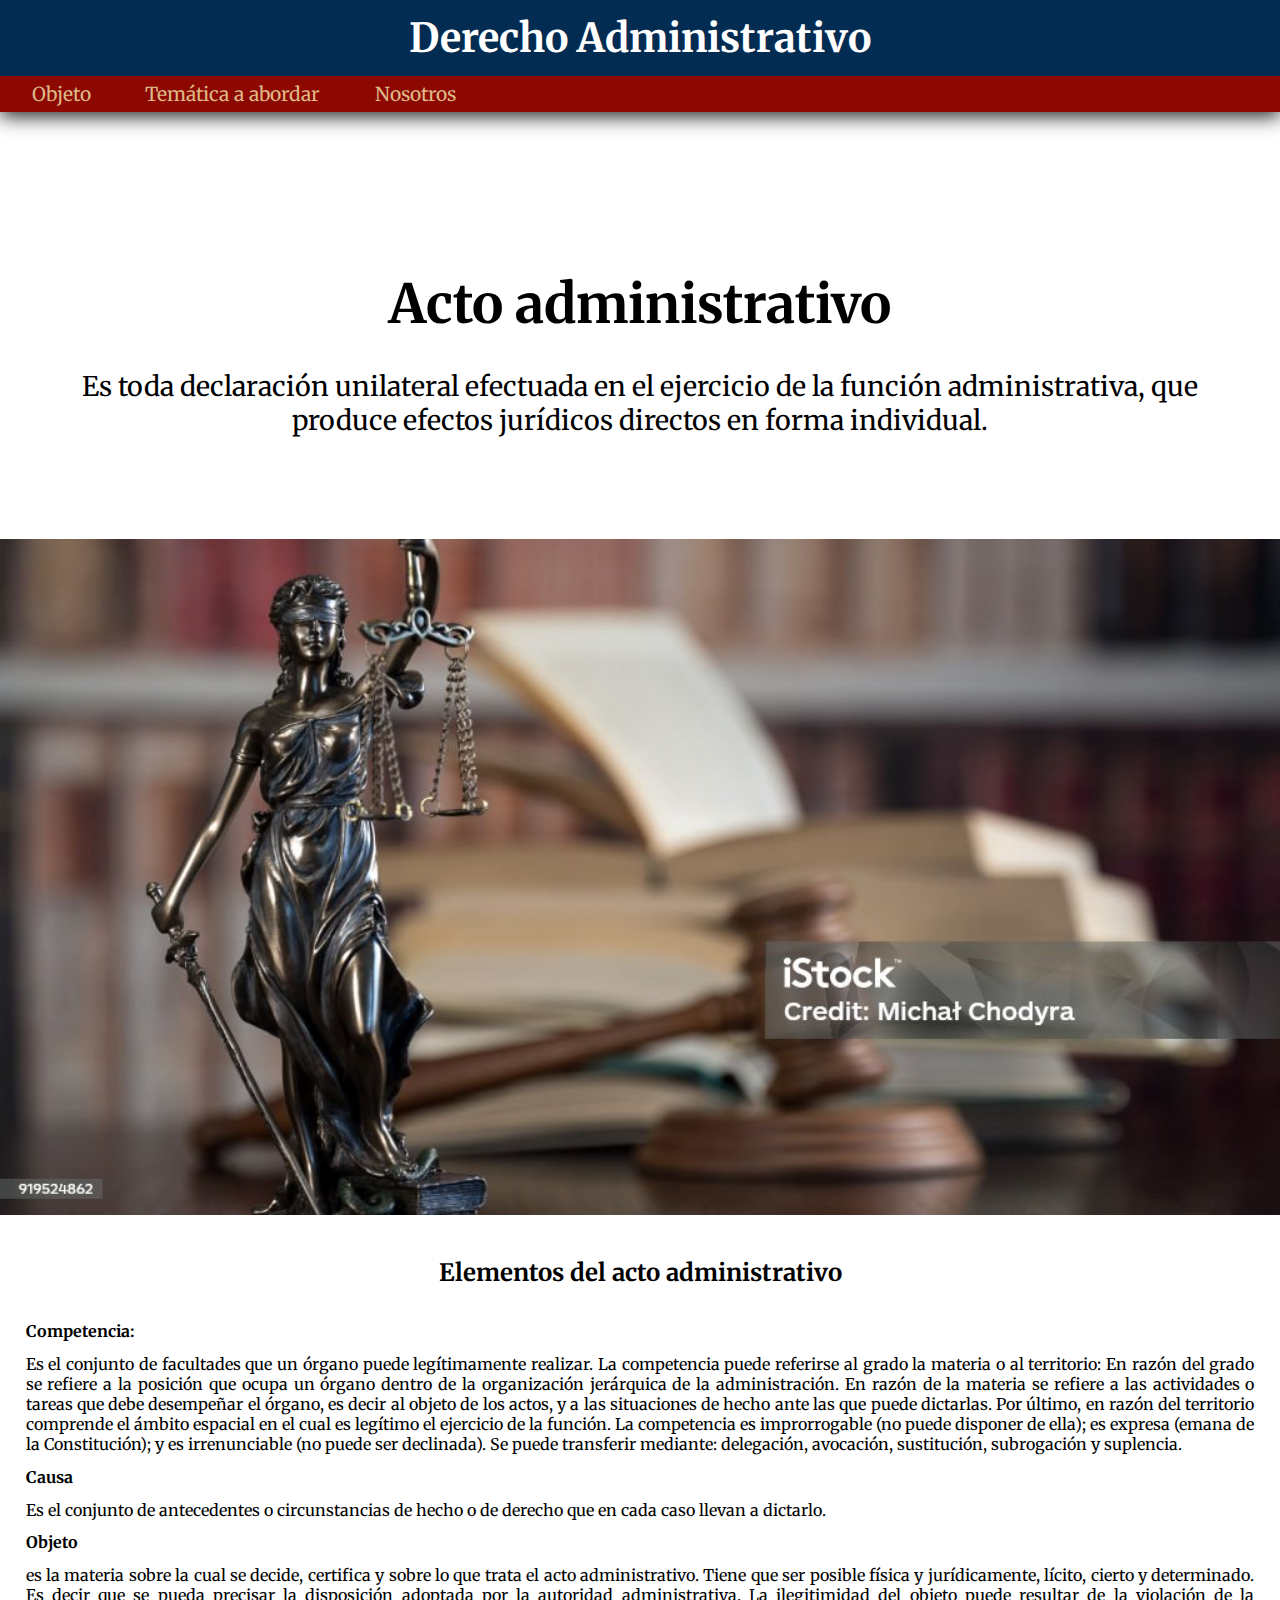
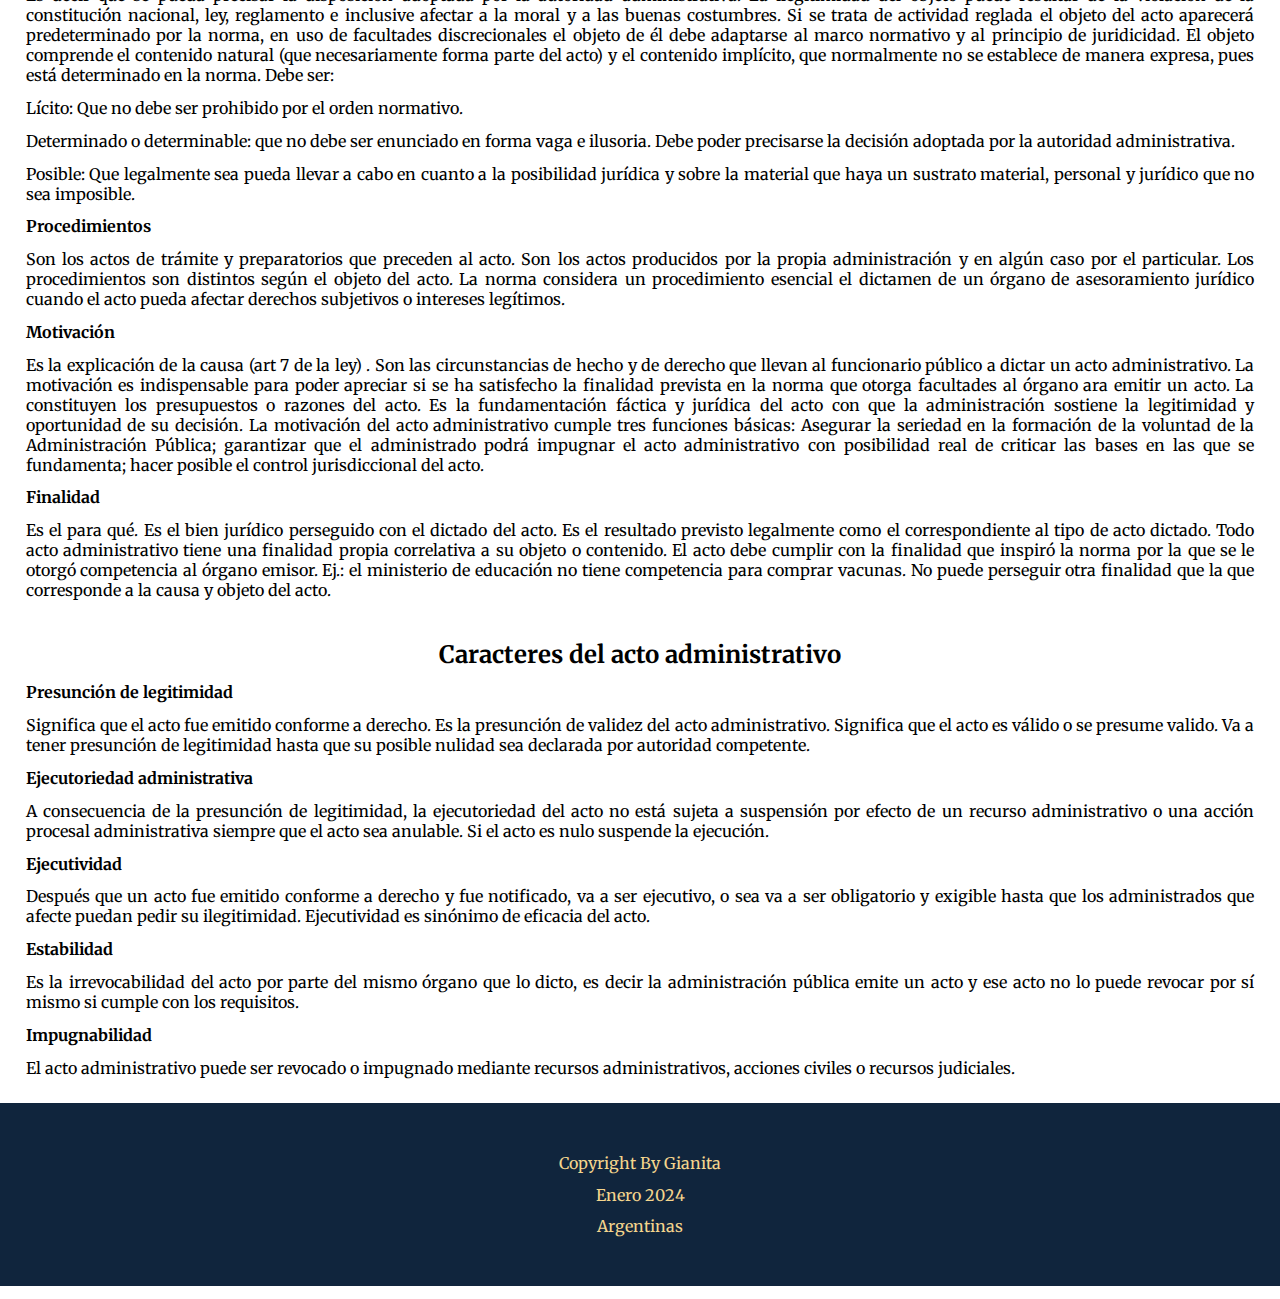
==== pages/acto-admin.html @ 35b10071 "Agregue acto administrativo al sitio, sus estilos y una imagen" ====
<!DOCTYPE html>
<html lang="en">
<head>
    <meta charset="UTF-8">
    <meta name="viewport" content="width=device-width, initial-scale=1.0">
    <title>Apuntecitos de Derecho Administrativo</title>
    <link rel="stylesheet" href="..\css\style.css">
    <link rel="stylesheet" href="..\css\style_acto.css">
    <link rel="preconnect" href="https://fonts.googleapis.com">
    <link rel="preconnect" href="https://fonts.gstatic.com" crossorigin>
    <link href="https://fonts.googleapis.com/css2?family=Lato:wght@900&family=Merriweather:wght@300&display=swap" rel="stylesheet">
    <link rel="shortcut icon" href="..\img\icon\favicon.ico" type="image/x-icon">
</head>
<body>
    <header class="encabezado">
        <a href="..\index.html" class="index_title"><h1>Derecho Administrativo</h1></a>
        <nav class="barra_navegacion">
            <a href="pages\objeto.html">Objeto</a>
            <a href="pages\tematica-a-abordar.html">Temática a abordar</a>
            <a href="pages\nosotros.html">Nosotros</a>
        </nav>
    </header>
    <section class="art-acto-admin">
        <div class="definicion-acto">
            <h2>Acto administrativo</h2><br>
            <p>Es toda declaración unilateral efectuada en el ejercicio de la función administrativa, que produce efectos jurídicos directos en forma individual.</p>
        </div>
        <img src="..\img\istockphoto-919524862-1024x1024.jpg" alt="" class="portada-acto">
        <div class="elementos-acto">
            <h3>Elementos del acto administrativo</h3><br>
            <h5>Competencia:</h5><p>Es el conjunto de facultades que un órgano puede legítimamente realizar. 
                La competencia puede referirse al grado la materia o al territorio: En razón del grado se refiere 
                a la posición que ocupa un órgano dentro de la organización jerárquica de la administración. En razón 
                de la materia se refiere a las actividades o tareas que debe desempeñar el órgano, es decir al objeto 
                de los actos, y a las situaciones de hecho ante las que puede dictarlas. Por último, en razón del territorio 
                comprende el ámbito espacial en el cual es legítimo el ejercicio de la función. La competencia es 
                improrrogable (no puede disponer de ella); es expresa (emana de la Constitución); y es irrenunciable 
                (no puede ser declinada). Se puede transferir mediante: delegación, avocación, sustitución, subrogación y suplencia. </p>
            <h5>Causa</h5><p>Es el conjunto de antecedentes o circunstancias de hecho o de derecho que en cada caso llevan a dictarlo.</p>
            <h5>Objeto</h5><p>es la materia sobre la cual se decide, certifica y sobre lo que trata el acto administrativo. Tiene que ser posible física y jurídicamente, lícito, cierto y determinado. Es decir que se pueda precisar la disposición adoptada por la autoridad administrativa. La ilegitimidad del objeto puede resultar de la violación de la constitución nacional, ley, reglamento e inclusive afectar a la moral y a las buenas costumbres. Si se trata de actividad reglada el objeto del acto aparecerá predeterminado por la norma, en uso de facultades discrecionales el objeto de él debe adaptarse al marco normativo y al principio de juridicidad. El objeto comprende el contenido natural (que necesariamente forma parte del acto) y el contenido implícito, que normalmente no se establece de manera expresa, pues está determinado en la norma. Debe ser:
                <p>Lícito: Que no debe ser prohibido por el orden normativo.</p>
                <p>Determinado o determinable: que no debe ser enunciado en forma vaga e ilusoria. Debe poder precisarse la decisión adoptada por la autoridad administrativa.</p>
                <p>Posible: Que legalmente sea pueda llevar a cabo en cuanto a la posibilidad jurídica y sobre la material que haya un sustrato material, personal y jurídico que no sea imposible.</p>
                </p>
            <h5>Procedimientos</h5><p>Son los actos de trámite y preparatorios que preceden al acto. Son los actos producidos por la propia administración y en algún caso por el particular. Los procedimientos son distintos según el objeto del acto. La norma considera un procedimiento esencial el dictamen de un órgano de asesoramiento jurídico cuando el acto pueda afectar derechos subjetivos o intereses legítimos.</p>
            <h5>Motivación</h5><p> Es la explicación de la causa (art 7 de la ley) . Son las circunstancias de hecho y de derecho que llevan al funcionario público a dictar un acto administrativo. La motivación es indispensable para poder apreciar si se ha satisfecho la finalidad prevista en la norma que otorga facultades al órgano ara emitir un acto. La constituyen los presupuestos o razones del acto. Es la fundamentación fáctica y jurídica del acto con que la administración sostiene la legitimidad y oportunidad de su decisión.
                La motivación del acto administrativo cumple tres funciones básicas: Asegurar la seriedad en la formación de la voluntad de la Administración Pública; garantizar que el administrado podrá impugnar el acto administrativo con posibilidad real de criticar las bases en las que se fundamenta; hacer posible el control jurisdiccional del acto. 
                </p>
            <h5>Finalidad</h5><p>Es el para qué. Es el bien jurídico perseguido con el dictado del acto. Es el resultado previsto legalmente como el correspondiente al tipo de acto dictado. Todo acto administrativo tiene una finalidad propia correlativa a su objeto o contenido. El acto debe cumplir con la finalidad que inspiró la norma por la que se le otorgó competencia al órgano emisor. Ej.: el ministerio de educación no tiene competencia para comprar vacunas. No puede perseguir otra finalidad que la que corresponde a la causa y objeto del acto.</p>
        </div>
        <div class="caracteres-acto">
            <h3>Caracteres del acto administrativo</h3>
            <h5>Presunción de legitimidad</h5><p>Significa que el acto fue emitido conforme a derecho. Es la presunción de validez del acto administrativo. Significa que el acto es válido o se presume valido. Va a tener presunción de legitimidad hasta que su posible nulidad sea declarada por autoridad competente. </p>
            <h5>Ejecutoriedad administrativa</h5><p>A consecuencia de la presunción de legitimidad, la ejecutoriedad del acto no está sujeta a suspensión por efecto de un recurso administrativo o una acción procesal administrativa siempre que el acto sea anulable. Si el acto es nulo suspende la ejecución.</p>
            <h5>Ejecutividad</h5><p>Después que un acto fue emitido conforme a derecho y fue notificado, va a ser ejecutivo, o sea va a ser obligatorio y exigible hasta que los administrados que afecte puedan pedir su ilegitimidad. Ejecutividad es sinónimo de eficacia del acto.</p>
            <h5>Estabilidad</h5><p> Es la irrevocabilidad del acto por parte del mismo órgano que lo dicto, es decir la administración pública emite un acto y ese acto no lo puede revocar por sí mismo si cumple con los requisitos. </p>
            <h5>Impugnabilidad</h5><p>El acto administrativo puede ser revocado o impugnado mediante recursos administrativos, acciones civiles o recursos judiciales. </p>
        </div>
    </section>
    <footer class="footer" id="footer">
        <p>Copyright By Gianita</p>
        <p>Enero 2024</p>
        <p>Argentinas</p>
    </footer>
</body>
</html>
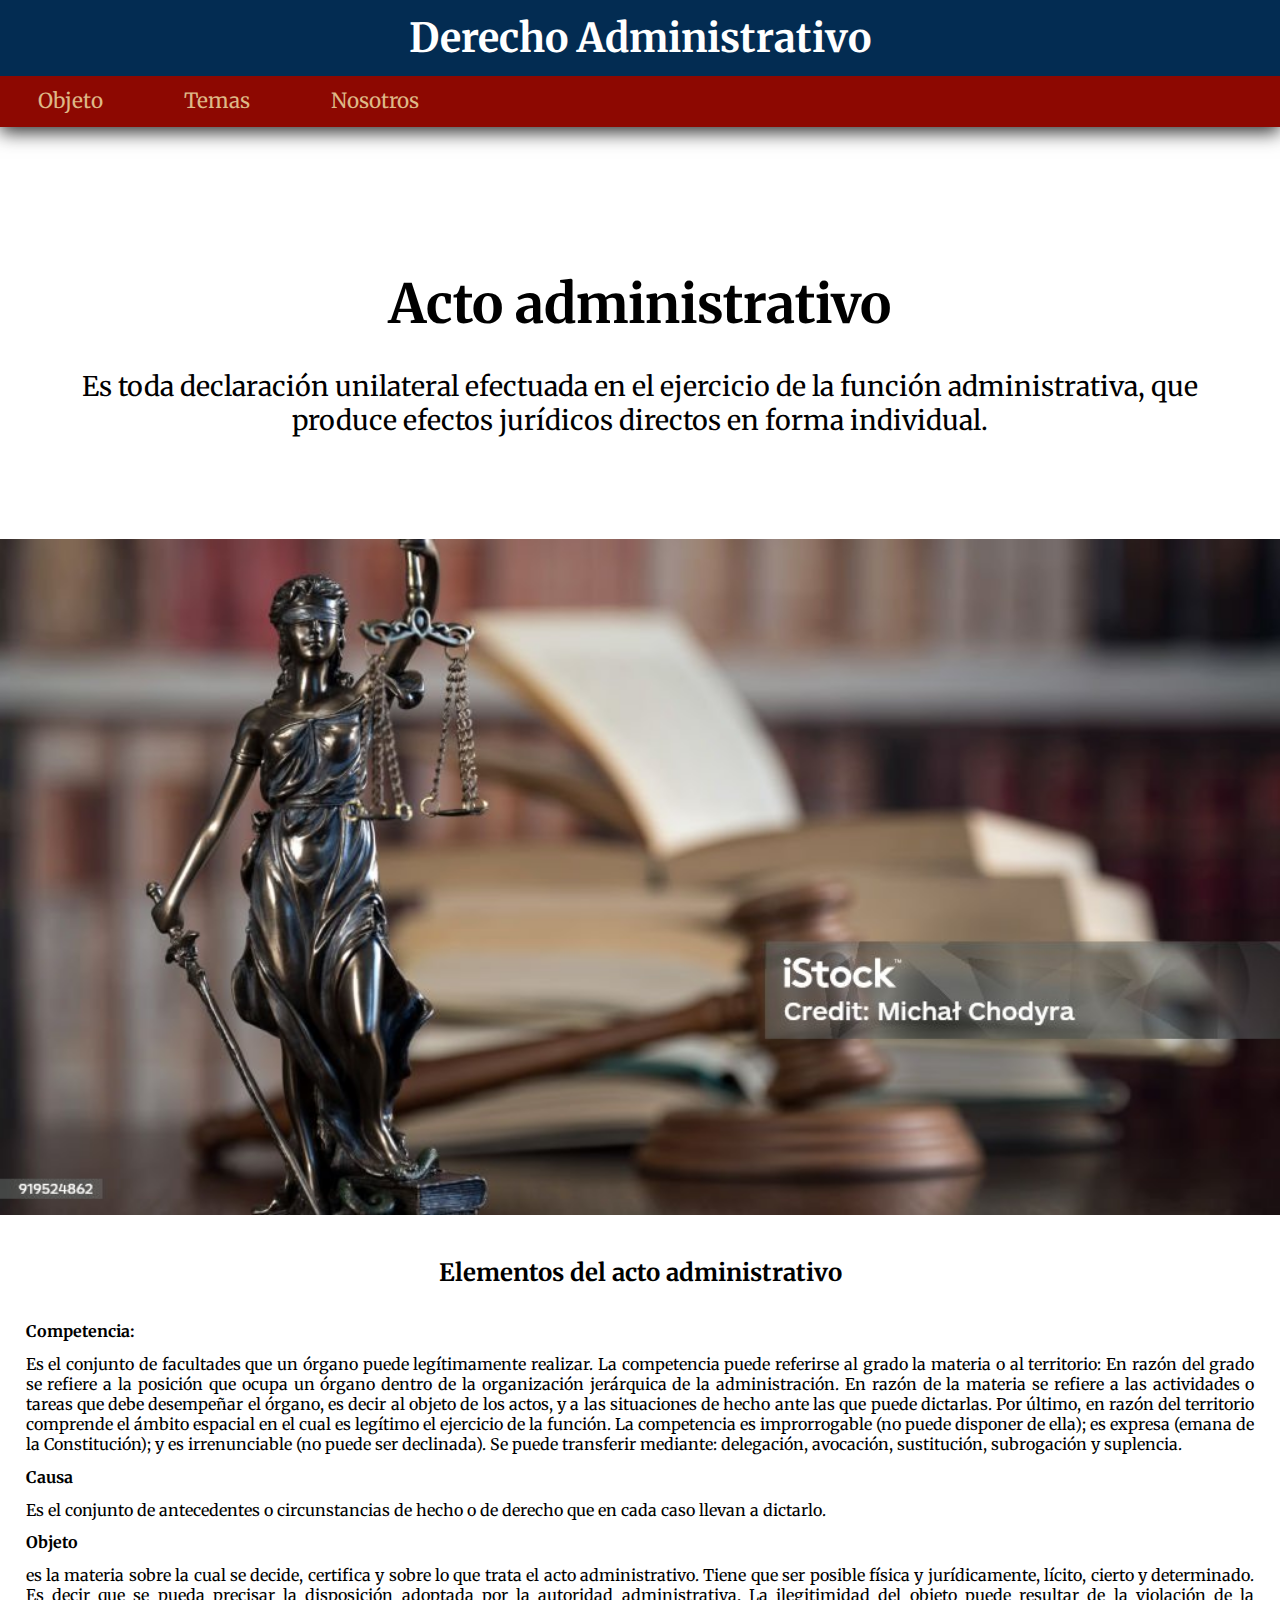
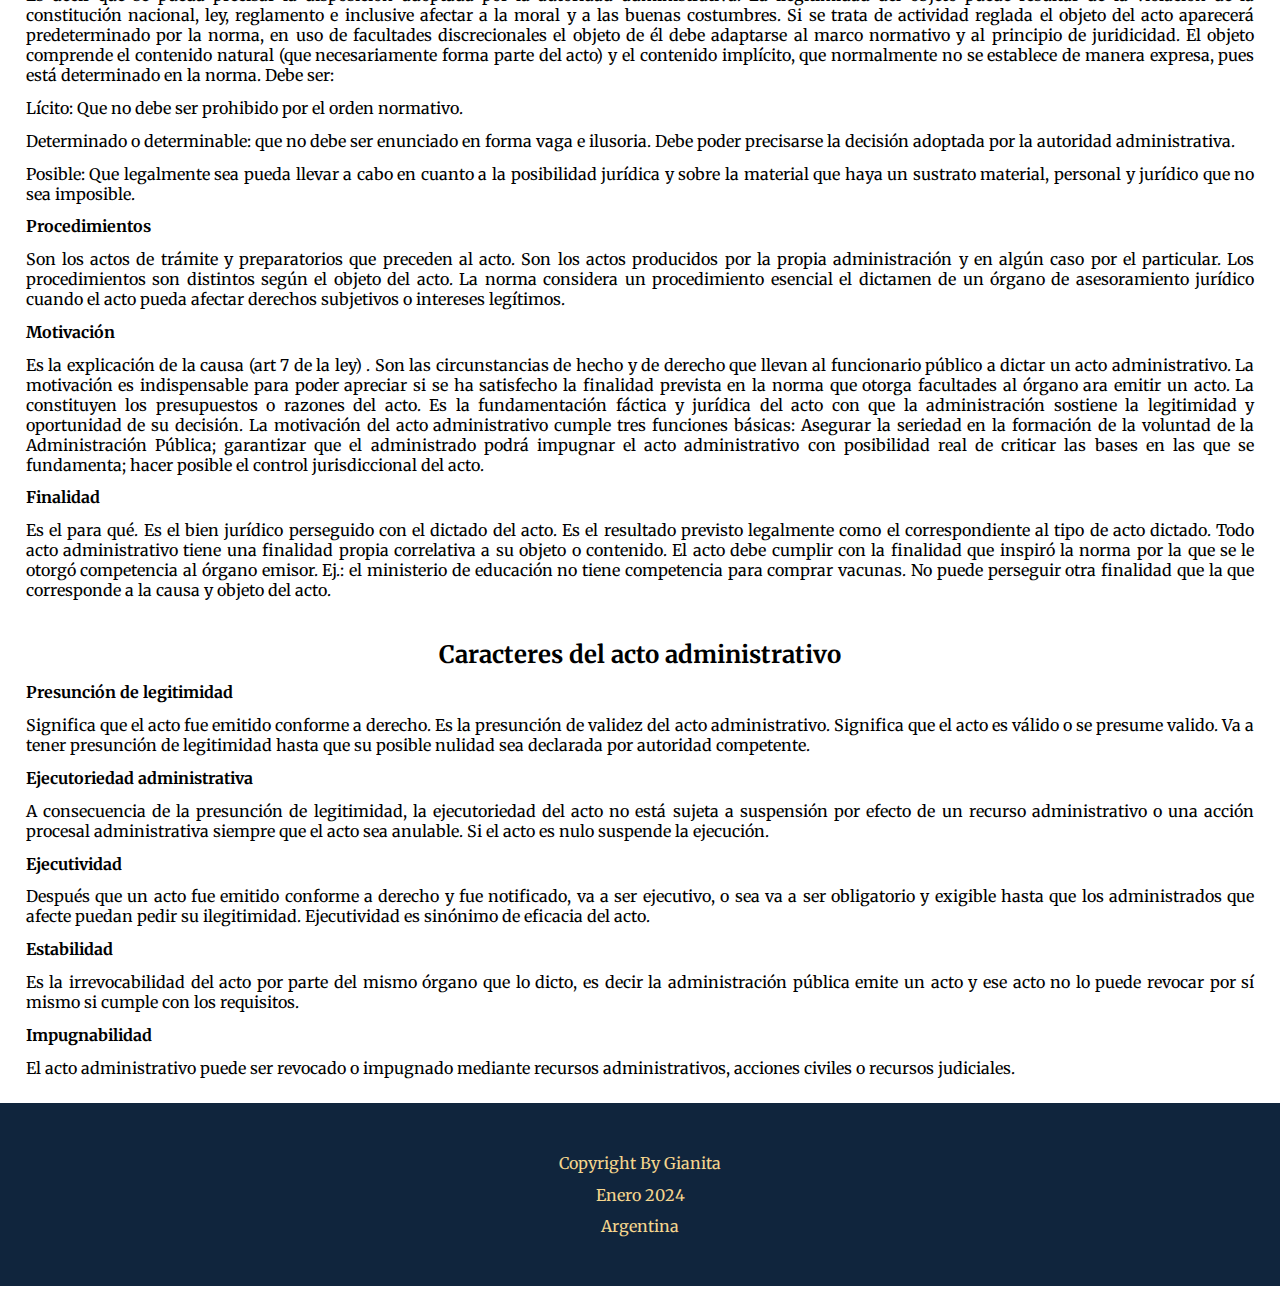
==== commit 8f6ccd77: "modifique todas las pages" ====
--- a/pages/acto-admin.html
+++ b/pages/acto-admin.html
@@ -10,14 +10,21 @@
     <link rel="preconnect" href="https://fonts.gstatic.com" crossorigin>
     <link href="https://fonts.googleapis.com/css2?family=Lato:wght@900&family=Merriweather:wght@300&display=swap" rel="stylesheet">
     <link rel="shortcut icon" href="..\img\icon\favicon.ico" type="image/x-icon">
+    <link rel="stylesheet" href="https://cdn.jsdelivr.net/npm/bootstrap-icons@1.11.3/font/bootstrap-icons.min.css">
 </head>
 <body>
     <header class="encabezado">
-        <a href="..\index.html" class="index_title"><h1>Derecho Administrativo</h1></a>
-        <nav class="barra_navegacion">
-            <a href="pages\objeto.html">Objeto</a>
-            <a href="pages\tematica-a-abordar.html">Temática a abordar</a>
-            <a href="pages\nosotros.html">Nosotros</a>
+        <div class="titulo-encabezado">
+            <a href="..\index.html" class="index_title"><h1>Derecho Administrativo</h1></a>
+            <button class="abrir" id="abrir"><i class="bi bi-list"></i></button>
+        </div>
+        <nav class="barra_navegacion" id="nav">
+            <button class="cerrar" id="cerrar"><i class="bi bi-x"></i></button> 
+            <ul class="nav-list">
+                <a href="..\pages\objeto.html" class="li">Objeto</a>
+                <a href="..\pages\a-desarrollar.html"class="li">Temas</a>
+                <a href="..\pages\nosotros.html"class="li">Nosotros</a>
+            </ul>
         </nav>
     </header>
     <section class="art-acto-admin">
@@ -60,7 +67,8 @@
     <footer class="footer" id="footer">
         <p>Copyright By Gianita</p>
         <p>Enero 2024</p>
-        <p>Argentinas</p>
+        <p>Argentina</p>
     </footer>
+    <script src="..\js\script_desplegable.js"></script>
 </body>
 </html>